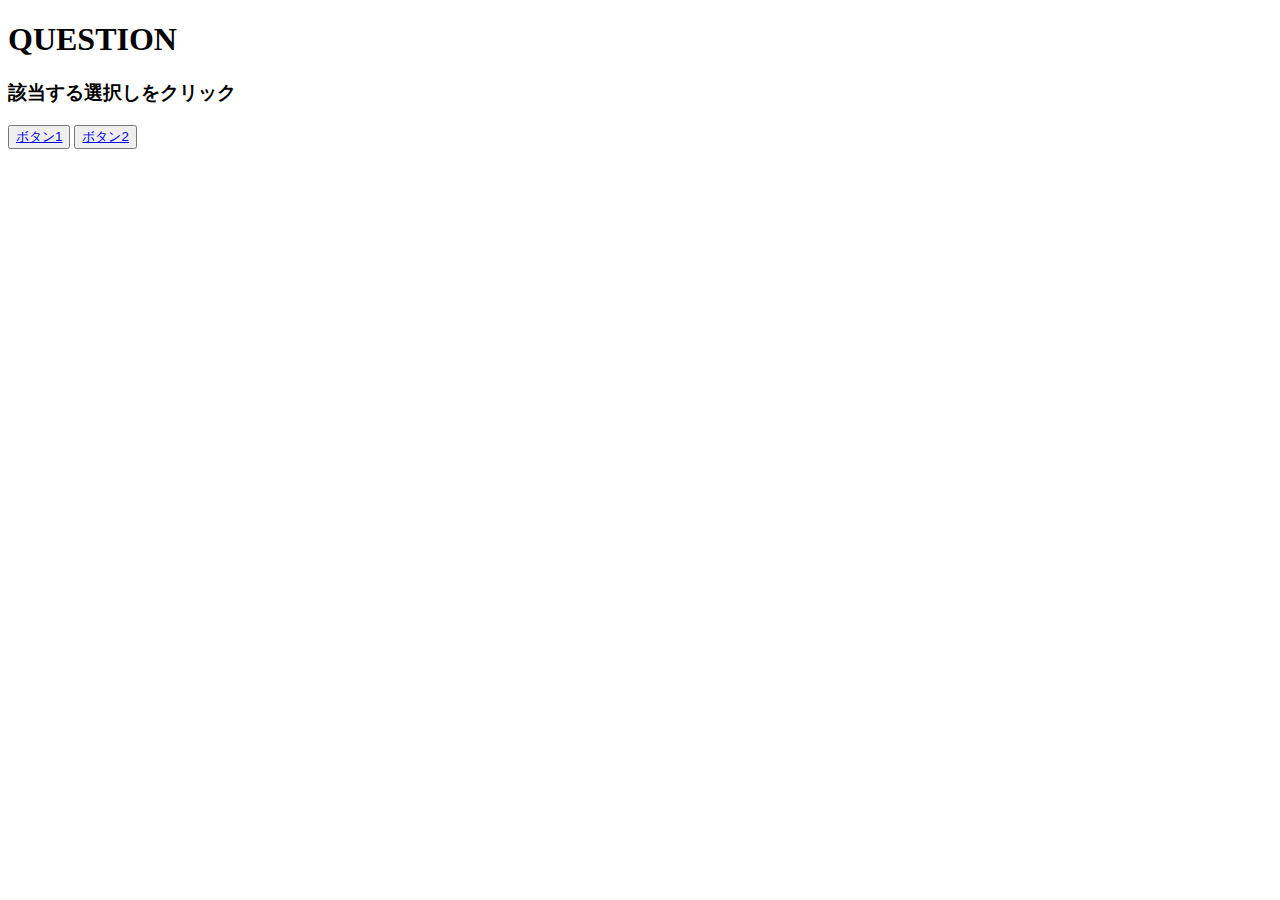
==== index.html @ 47528802 "Rename NagaeProject/Q1 time/index.html to index.html" ====
<!DOCTYPE html>
<html lang="ja">
    <head>
        <meta charset="UTF-8">
        <title>haha</title>
        <link rel="stylesheet" href="style.css" type="text/css">
        <meta name="robots" content="noindex">
    </head>
    <body>
        <div class="question_outside">
           <div class="question_inside">
            <h1>QUESTION</h1>
           </div>
        </div>
        <h3>該当する選択しをクリック</h3>
        <button >
           <a href="100"> ボタン1</a>
        </button>
	    <button >
            <a href="200"> ボタン2</a>
         </button>
    </body>
</html>
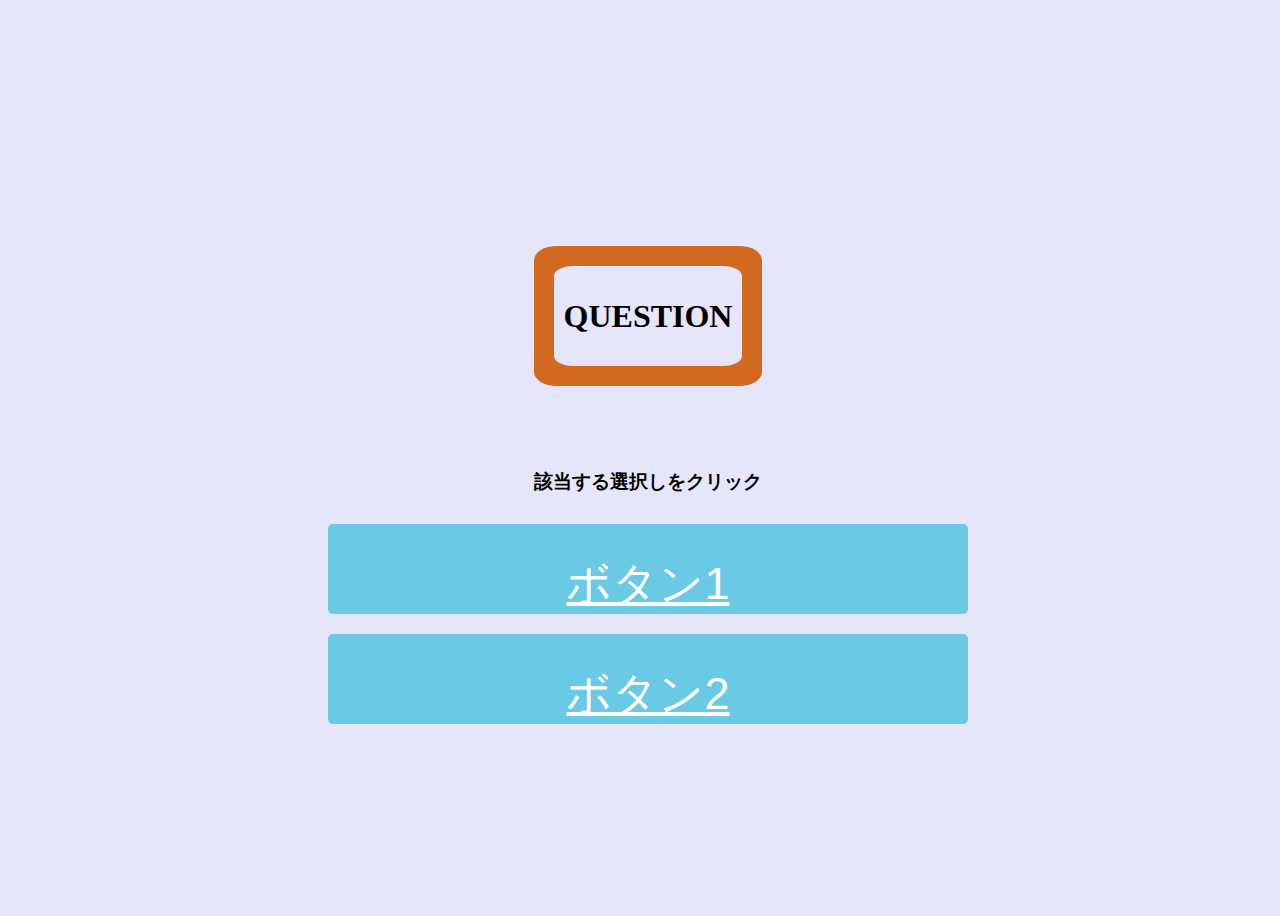
==== commit e2ed757b: "Update index.html" ====
--- a/index.html
+++ b/index.html
@@ -14,7 +14,7 @@
         </div>
         <h3>該当する選択しをクリック</h3>
         <button >
-           <a href="100"> ボタン1</a>
+           <a href="https://michelan-code.github.io/NAGAE/"> ボタン1</a>
         </button>
 	    <button >
             <a href="200"> ボタン2</a>
--- a/style.css
+++ b/style.css
@@ -0,0 +1,47 @@
+h1{
+    text-align: center;
+}
+body {
+    background-color: #e6e6fa;
+    display: flex;
+    flex-direction: column;
+    justify-content: center;
+    align-items: center;
+    height: 100vh;
+    width: 100vw;
+}
+
+button {
+    height: 10vh;
+    width: 50vw;
+    margin: 10px;
+    padding:  30px;
+    background-color: #6ac9e4;
+    color: white;
+    border: none;
+    border-radius: 5px;
+    font-size: 16px;
+    cursor: pointer;
+    
+}
+
+button:hover{
+    opacity: 0.5;
+}
+
+a{
+    color: #ffffff;
+    font-size: 5vb;
+}
+.question_outside{
+    margin: 5%;
+    padding: 10px;
+    background-color:chocolate;
+    border-radius: 10%;
+}
+.question_inside{
+    margin: 10px;
+    background-color: #e6e6fa;
+    padding: 10px;
+    border-radius: 10%;
+}
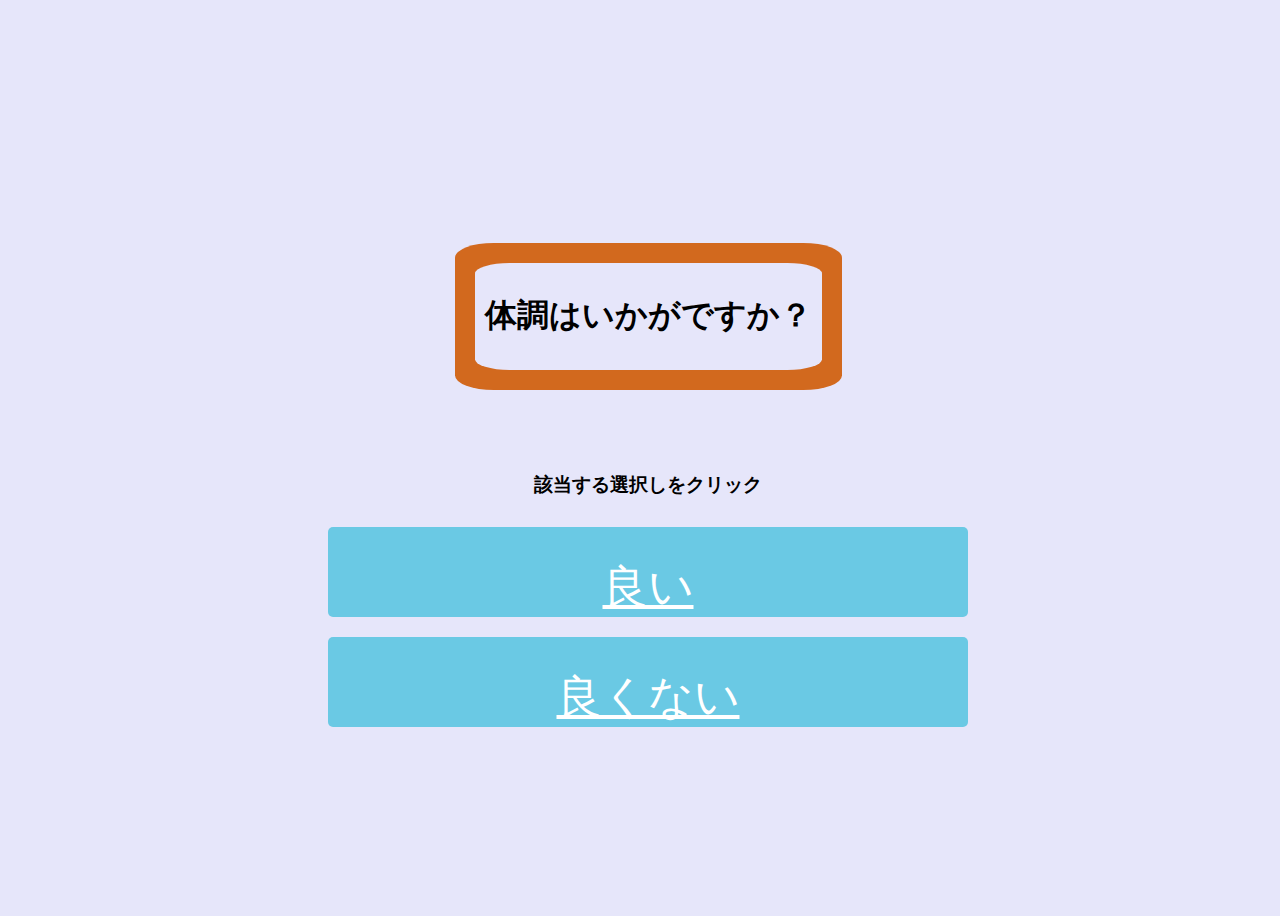
==== commit fe210178: "Rename NagaeProject/Q1 time/index.html to index.html" ====
--- a/index.html
+++ b/index.html
@@ -2,22 +2,22 @@
 <html lang="ja">
     <head>
         <meta charset="UTF-8">
-        <title>haha</title>
+        <title>Farst Question</title>
         <link rel="stylesheet" href="style.css" type="text/css">
         <meta name="robots" content="noindex">
     </head>
     <body>
         <div class="question_outside">
            <div class="question_inside">
-            <h1>QUESTION</h1>
+            <h1>体調はいかがですか？</h1>
            </div>
         </div>
         <h3>該当する選択しをクリック</h3>
         <button >
-           <a href="https://michelan-code.github.io/NAGAE/"> ボタン1</a>
+           <a href="https://michelan-code.github.io/100_HTML/"> 良い</a>
         </button>
 	    <button >
-            <a href="200"> ボタン2</a>
+            <a href="https://michelan-code.github.io/200_HTML/"> 良くない</a>
          </button>
     </body>
 </html> 
